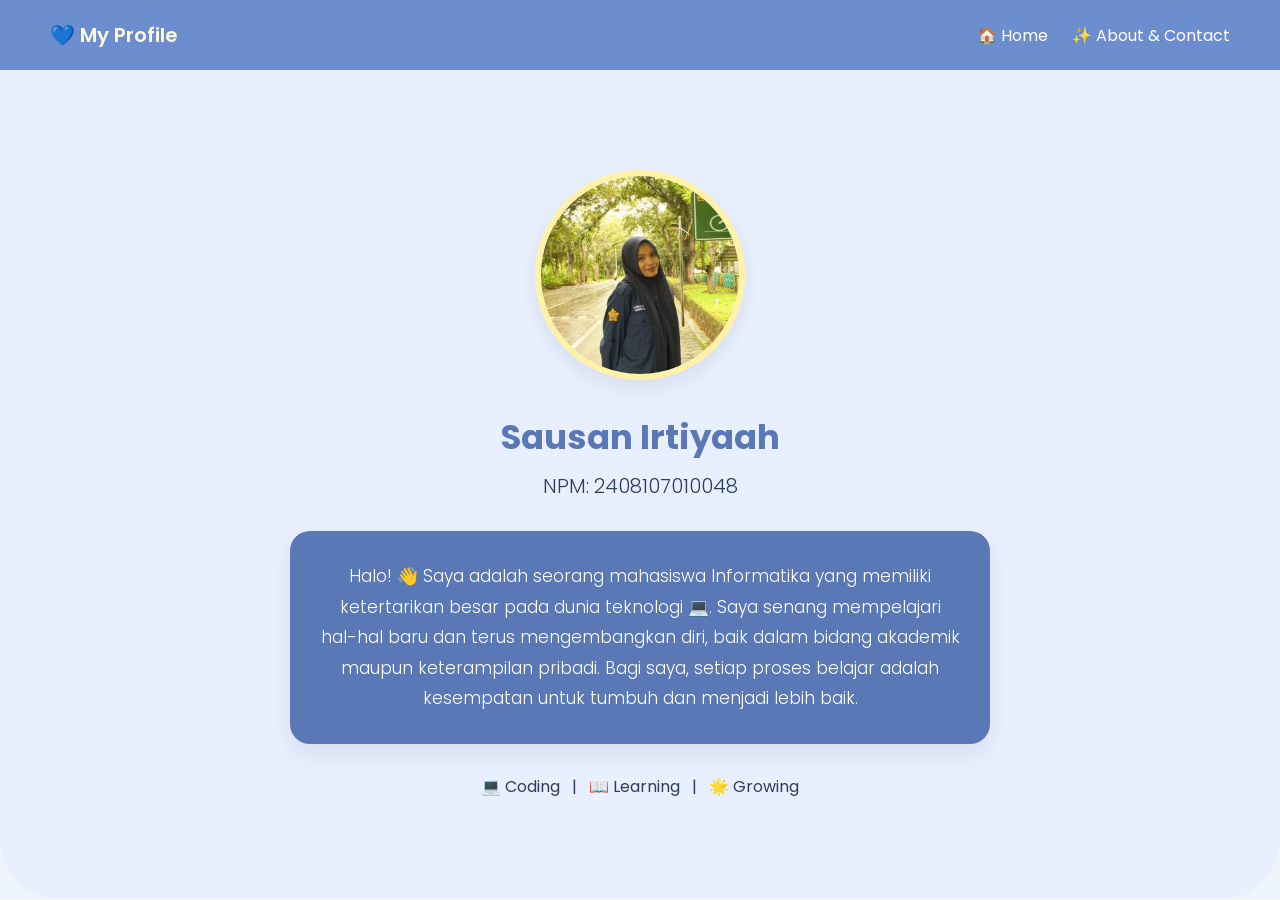
==== index.html @ e15e1859 "Add files via upload" ====
<!DOCTYPE html>
<html>
<head>
    <title>Personal Website - Sausan</title>
    <link rel="stylesheet" href="style.css">

    <!-- Google Font -->
    <link href="https://fonts.googleapis.com/css2?family=Poppins:wght@300;400;600&display=swap" rel="stylesheet">
</head>
<body>

    <nav>
        <div class="logo">💙 My Profile</div>
        <div class="menu">
            <a href="index.html">🏠 Home</a>
            <a href="about.html">✨ About & Contact</a>
        </div>
    </nav>

    <section class="hero">
        <img src="foto.jpeg" alt="Foto Sausan" class="profile-img">

        <h1>Sausan Irtiyaah</h1>
        <h3>NPM: 2408107010048</h3>

        <p class="intro">
            Halo! 👋 Saya adalah seorang mahasiswa Informatika yang memiliki ketertarikan besar pada dunia teknologi 💻. 
            Saya senang mempelajari hal-hal baru dan terus mengembangkan diri, baik dalam bidang akademik maupun 
            keterampilan pribadi. Bagi saya, setiap proses belajar adalah kesempatan untuk tumbuh dan menjadi lebih baik.
        </p>

        <div class="mini-icons">
            💻 Coding &nbsp; | &nbsp; 📖 Learning &nbsp; | &nbsp; 🌟 Growing
        </div>
    </section>

</body>
</html>
---- style.css ----
* {
    margin: 0;
    padding: 0;
    box-sizing: border-box;
}

body {
    font-family: 'Poppins', sans-serif;
    background: linear-gradient(to bottom, #fff9db 60%, #eef4ff 100%);
    color: #2f3e5c;
}

/* ================= NAVBAR ================= */

nav {
    background-color: #6c8ecf;
    display: flex;
    justify-content: space-between;
    padding: 20px 50px;
    align-items: center;
}

.logo {
    font-weight: 600;
    font-size: 20px;
    color: #fff9db;
}

.menu a {
    text-decoration: none;
    color: white;
    margin-left: 20px;
    transition: 0.3s ease;
    font-weight: 400;
}

.menu a:hover {
    color: #fff2a8;
}

/* ================= HERO SECTION ================= */

.hero {
    text-align: center;
    padding: 100px 20px;
    background-color: #e8f0ff;
    border-bottom-left-radius: 60px;
    border-bottom-right-radius: 60px;
}

.profile-img {
    width: 210px;
    height: 210px;
    border-radius: 50%;
    border: 6px solid #fff2a8;
    object-fit: cover;
    margin-bottom: 25px;
    transition: 0.3s ease;
    box-shadow: 0 8px 20px rgba(0,0,0,0.08);
}

.profile-img:hover {
    transform: scale(1.04);
}

h1 {
    color: #5a78b5;
    margin-bottom: 8px;
    font-size: 34px;
}

h3 {
    font-weight: 300;
    margin-bottom: 25px;
    font-size: 20px;
}

/* ================= TEXT BOX INTRO ================= */

.intro {
    max-width: 700px;
    margin: 30px auto;
    line-height: 1.8;
    font-weight: 300;
    font-size: 17px;
    background-color: #5a78b5; /* Biru lebih gelap */
    color: white;
    padding: 30px;
    border-radius: 20px;
    box-shadow: 0 10px 25px rgba(0,0,0,0.08);
}

/* ================= ABOUT PAGE ================= */

.content {
    padding: 80px 20px;
    text-align: center;
}

h2 {
    margin-top: 45px;
    color: #5a78b5;
}

/* ================= TABLE ================= */

table {
    margin: 25px auto;
    border-collapse: collapse;
    width: 70%;
    background-color: #ffffff;
    border-radius: 12px;
    overflow: hidden;
    box-shadow: 0 6px 18px rgba(0,0,0,0.06);
}

th, td {
    padding: 14px;
    border: 1px solid #ffeaa7;
}

th {
    background-color: #6c8ecf; /* Soft calm blue */
    color: white;

}

/* ================= LIST ================= */

.list {
    list-style: none;
    margin-top: 20px;
}

.list li {
    margin: 12px 0;
}

/* ================= CONTACT LINKS ================= */

.contact a {
    color: #5a78b5;
    text-decoration: none;
    transition: 0.3s ease;
    font-weight: 500;
}

.contact a:hover {
    color: #ffd966;
}
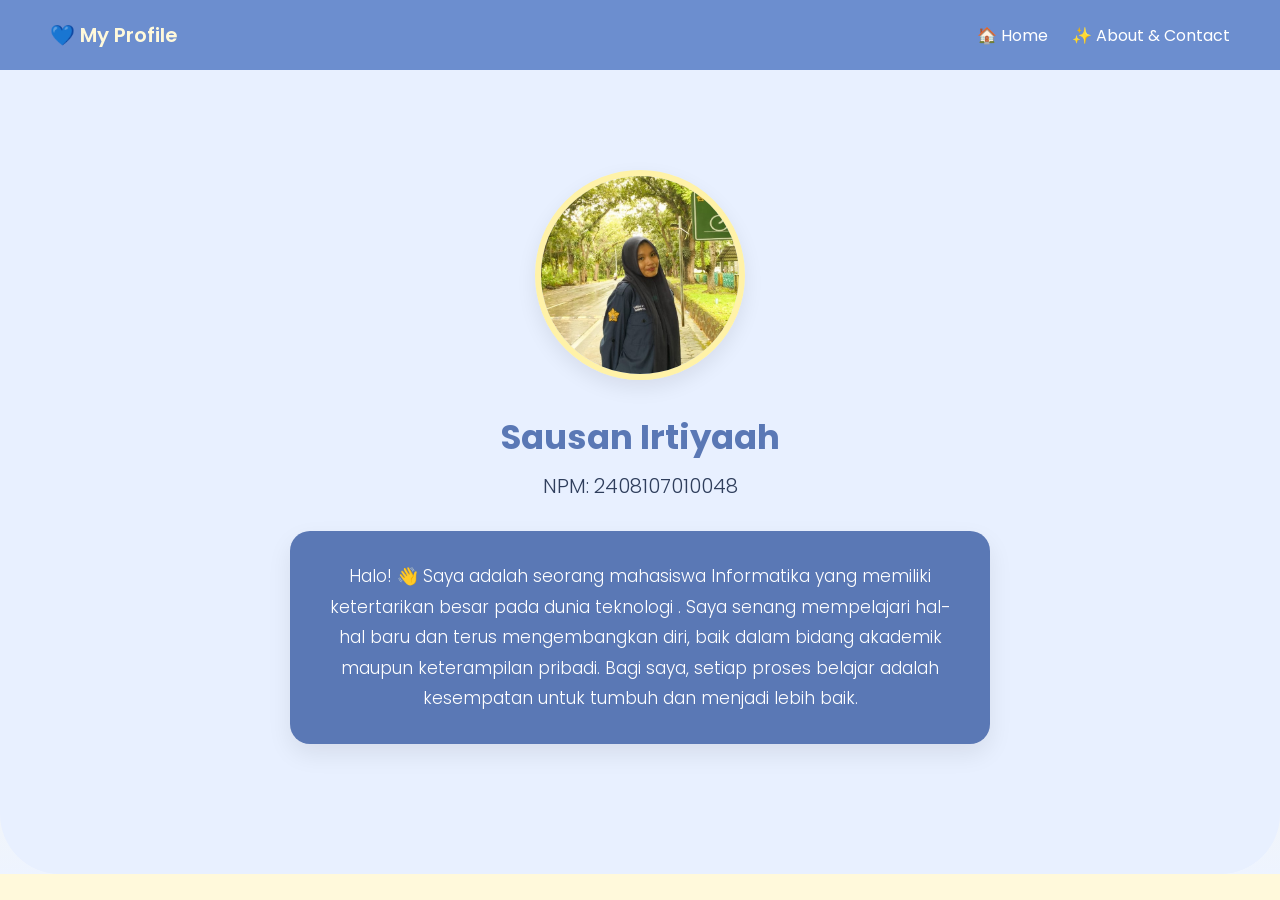
==== commit 9d8ed1fe: "index.html" ====
--- a/index.html
+++ b/index.html
@@ -24,15 +24,12 @@
         <h3>NPM: 2408107010048</h3>
 
         <p class="intro">
-            Halo! 👋 Saya adalah seorang mahasiswa Informatika yang memiliki ketertarikan besar pada dunia teknologi 💻. 
+            Halo! 👋 Saya adalah seorang mahasiswa Informatika yang memiliki ketertarikan besar pada dunia teknologi . 
             Saya senang mempelajari hal-hal baru dan terus mengembangkan diri, baik dalam bidang akademik maupun 
             keterampilan pribadi. Bagi saya, setiap proses belajar adalah kesempatan untuk tumbuh dan menjadi lebih baik.
         </p>
-
-        <div class="mini-icons">
-            💻 Coding &nbsp; | &nbsp; 📖 Learning &nbsp; | &nbsp; 🌟 Growing
-        </div>
     </section>
 
 </body>
-</html>+
+</html>
